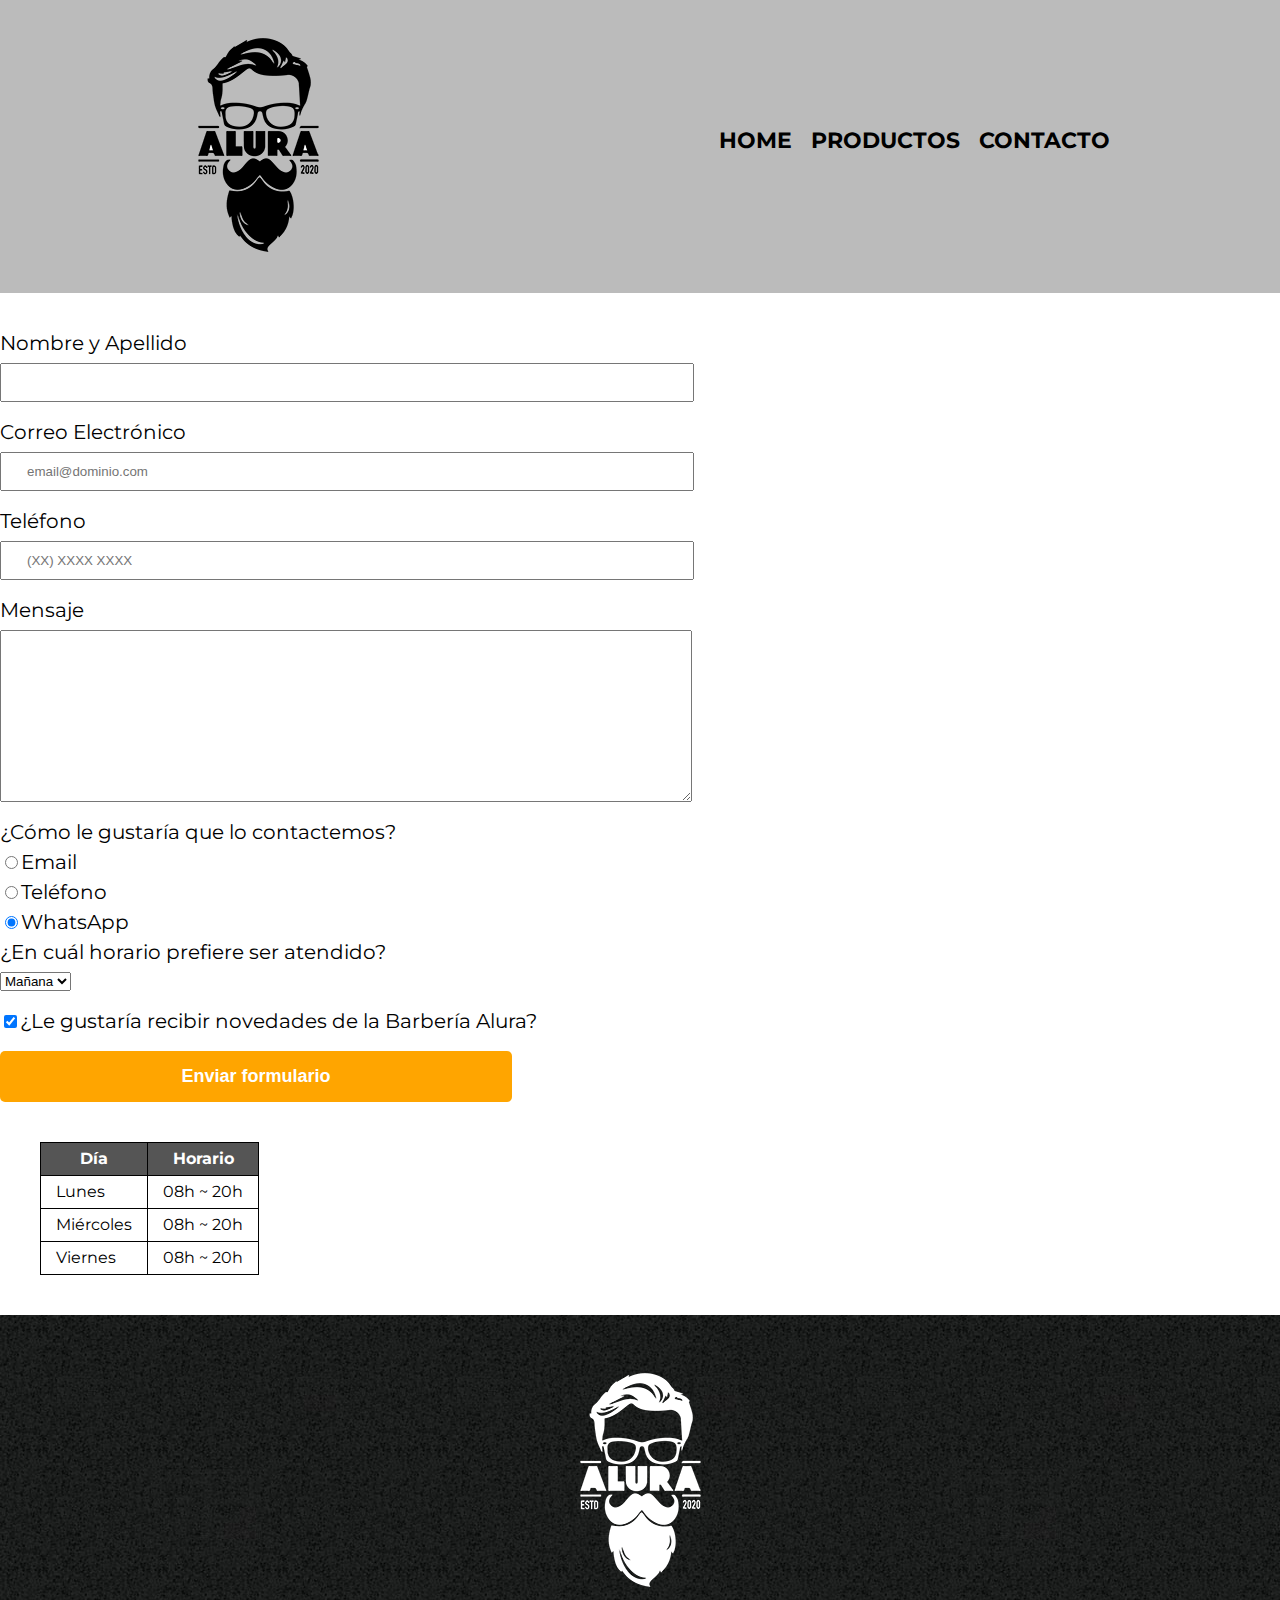
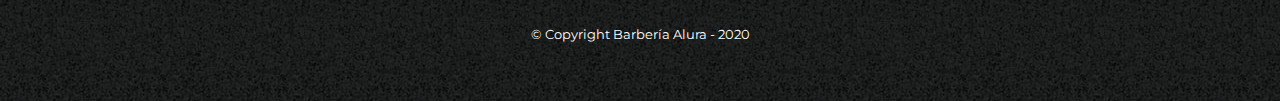
==== contacto.html @ bb485511 "Se agrega el proyecto Barberia Alura" ====
<!DOCTYPE html>

<html>

<head>
  <meta charset="UTF-8">
  <title>Contacto - Barbería Alura</title>
  <link rel="stylesheet" href="reset.css">
  <link rel="stylesheet" href="style.css">
  <link href="https://fonts.googleapis.com/css2?family=Montserrat:wght@300&display=swap" rel="stylesheet">
</head>

<body>
  <header>
    <div class="caja">
      <h1><img src="imagenes/logo.png" alt="Logo de la Barbería Alura"></h1>
      <nav>
        <ul>
          <li><a href="index.html">Home</a></li>
          <li><a href="productos.html">Productos</a></li>
          <li><a href="contacto.html">Contacto</a></li>
        </ul>
      </nav>
    </div>
  </header>
  <main>
    <form>
      <label for="nombreapellido">Nombre y Apellido</label>
      <input type="text" id="nombreapellido" class="input-padron" required>

      <label for="correoelectronico">Correo Electrónico</label>
      <input type="email" id="correoelectronico" class="input-padron" required placeholder="email@dominio.com">

      <label for="telefono">Teléfono</label>
      <input type="tel" id="telefono" class="input-padron" required placeholder="(XX) XXXX XXXX">

      <label for="mensaje">Mensaje</label>
      <textarea cols="70" rows="10" id="mensaje" class="input-padron" required></textarea>

      <fieldset>
        <legend>¿Cómo le gustaría que lo contactemos?</legend>

        <label for="radio-email"><input type="radio" name="contacto" value="email" id="radio-email">Email</label>

        <label for="radio-telefono"><input type="radio" name="contacto" value="telefono"
            id="radio-telefono">Teléfono</label>

        <label for="radio-whatsapp"><input type="radio" name="contacto" value="whatsapp" id="radio-whatsapp"
            checked>WhatsApp</label>

      </fieldset>

      <fieldset>
        <legend>¿En cuál horario prefiere ser atendido?</legend>
        <select>
          <option>Mañana</option>
          <option>Tarde</option>
          <option>Noche</option>
        </select>
      </fieldset>

      <label class="checkbox"><input type="checkbox" checked>¿Le gustaría recibir novedades de la Barbería
        Alura?</label>

      <input type="submit" value="Enviar formulario" class="enviar">

    </form>

    <table>
      <thead>
        <tr>
          <th>Día</th>
          <th>Horario</th>
        </tr>
      </thead>
      <tbody>
        <tr>
          <td>Lunes</td>
          <td>08h ~ 20h</td>
        </tr>
        <tr>
          <td>Miércoles</td>
          <td>08h ~ 20h</td>
        </tr>
        <tr>
          <td>Viernes</td>
          <td>08h ~ 20h</td>
        </tr>
      </tbody>
    </table>
  </main>
  <footer>
    <img src="imagenes/logo-blanco.png" alt="Logo de la Barbería Alura">
    <p class="copyright">&copy Copyright Barbería Alura - 2020</p>
  </footer>
</body>

</html>
---- style.css ----
body{
    font-family: 'Montserrat', sans-serif;
}

header {
    background-color: #BBBBBB;
    padding: 20px 0;
}

.caja{
    width: 940px;
    position: relative;
    margin: 0 auto;
}

nav{
    position: absolute;
    top:110px;
    right: 0;
}

nav li{
    display: inline;
    margin: 0 0 0 15px;
}

nav a{
    text-transform: uppercase;
    color: #000000;
    font-weight: bold;
    font-size: 22px;
    text-decoration: none;
}

nav a:hover{
    color: #c78c19;
    text-decoration: underline;
}


.productos{
    width: 940px;
    margin: 0 auto;
    padding: 50px;
}


.productos li{
    display: inline-block;
    text-align: center;
    width: 30%;
    vertical-align: top;
    margin: 0 1.5%;
    padding: 30px 20px;
    box-sizing: border-box;
    border: 2px solid #000000;
    border-radius: 10px;
}

.productos li:hover{
    border-color:#c78c19;
}

.productos li:active{
    border-color:#088c19;
}

.productos h2{
    font-size: 30px;
    font-weight: bold;
}

.productos li:hover h2{
    font-size: 30.5px;  
}
    

.producto-descripcion{
    font-size: 18px;
}

.producto-precio{
    font-size: 20px;
    font-weight: bold;
    margin-top:10px;
}

footer{
    text-align: center;
    background: url(imagenes/bg.jpg);
    padding:40px;
}

.copyright{
    color:#FFFFFF;
    font-size: 13px;
    margin:20px;
}


form{
    margin: 40px 0;
}

form label, form legend{
    display: block;
    font-size: 20px;
    margin: 0 0 10px;
}

.input-padron{
    display: block;
    margin: 0 0 20px;
    padding: 10px 25px;
    width: 50%;
}

.checkbox{
    margin:20px 0;
}

.enviar{
    width: 40%;
    padding: 15px 0;
    font-size: 18px;
    font-weight: bold;
    color:white;
    background: orange;
    border:none;
    border-radius: 5px;
    transition: 1s all;
    cursor:pointer;
}

.enviar:hover{
    background: darkorange;
    transform: scale(1.2);
}

table{
    margin: 40px 40px;
}

thead{
    background: #555555;
    color:white;
    font-weight: bold;
}

td,th{
    border: 1px solid #000000;
    padding: 8px 15px;
}

/*Aquí inicia el CSS para nuestra home*/

.banner{
    width: 100%;
}

.principal{
  padding: 3em 0;
  background: #fefefe;
  width: 940px;
  margin: 0 auto;   
}

.titulo-principal{
    text-align: center;
    font-size: 2em;
    margin: 0 0 1em;
    clear:left;
}

.titulo-principal:first-letter{
    font-weight: bold;
}

.principal p{
    margin: 0 0 1em;
}

.principal strong{
    font-weight: bold;
}

.principal em{
    font-style: italic;
}

.utensilios{
    width: 120px;
    float:left;
    margin: 0 20px 20px 0;
}

.mapa{
    padding: 3em 0;
    background: linear-gradient(#fefefe, #888888);
}

.mapa p{
    margin: 0 0 2em;
    text-align: center;
}

.mapa-contenido{
  width: 940px;
  margin: 0 auto;
}

.diferenciales{
  padding: 3em 0;
  background: #888888;
}

.contenido-diferenciales{
  width: 640px;
  margin: 0 auto;
}

.lista-diferenciales{
  width: 40%;
  display: inline-block;
  vertical-align: top;
}

.items{
  line-height: 1.5;
}

.items:before{
  content:  "★";
}

.items:first-child{
  font-weight: bold;
}

.imagen-diferenciales{
    width: 60%;
    transition: 400ms;
    box-shadow: 10px 10px 30px 10px #000000;
}

.imagen-diferenciales:hover{
    opacity: 0.3;
     
}

.video{
    width: 560px;
    margin: 1em auto;
}


@media screen and (max-width:480px) {
  h1{
    text-align: center;
  }
  nav{
    position: static;
  }
   .caja,  .principal,  .mapa-contenido,  .contenido-diferenciales, .video{
      width: auto;
   }
   .lista-diferenciales,  .imagen-diferenciales{
      width: 100%;
   }
}
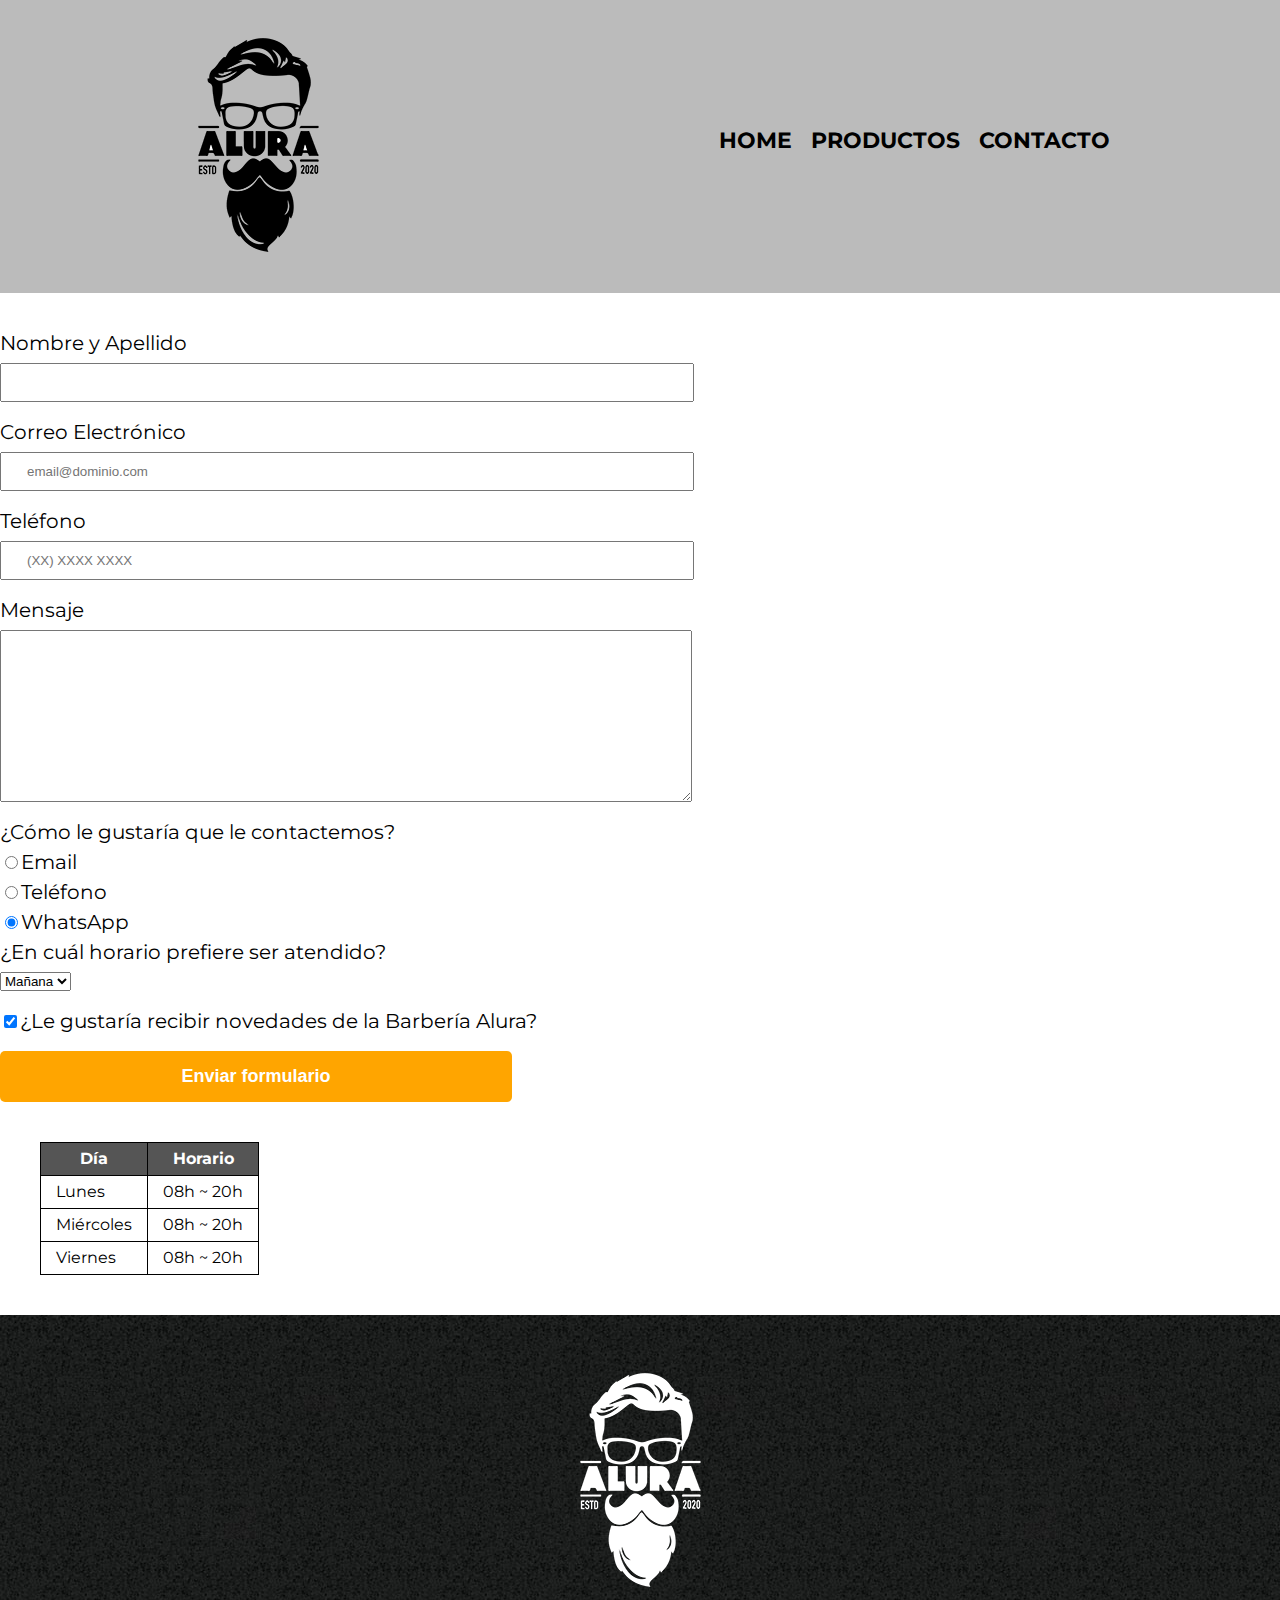
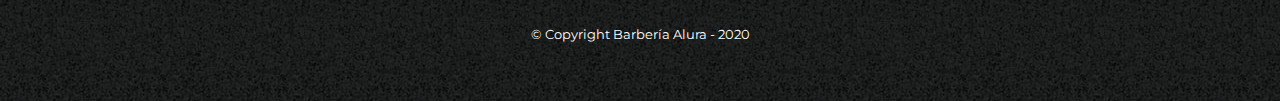
==== commit 205799a2: "Se agrega el proyecto Barberia Alura correctamente" ====
--- a/contacto.html
+++ b/contacto.html
@@ -38,7 +38,7 @@
       <textarea cols="70" rows="10" id="mensaje" class="input-padron" required></textarea>
 
       <fieldset>
-        <legend>¿Cómo le gustaría que lo contactemos?</legend>
+        <legend>¿Cómo le gustaría que le contactemos?</legend>
 
         <label for="radio-email"><input type="radio" name="contacto" value="email" id="radio-email">Email</label>
 
